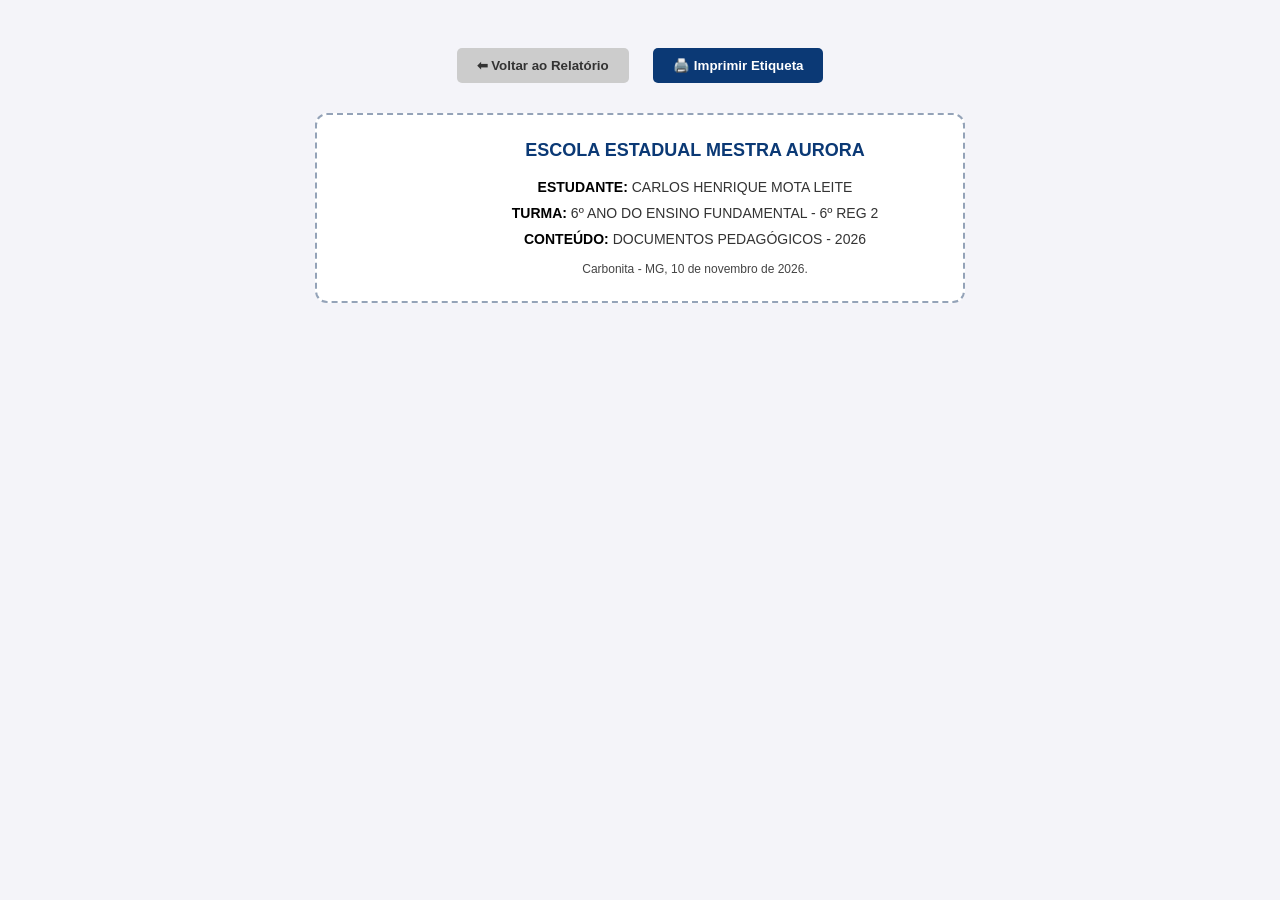
==== etiqueta.html @ 8c42ba55 "Add files via upload" ====
<!DOCTYPE html>
<html lang="pt-BR">
<head>
    <meta charset="UTF-8">
    <meta name="viewport" content="width=device-width, initial-scale=1.0">
    <title>Gerador de Etiqueta - EEMA</title>
    <style>
        body {
            font-family: 'Segoe UI', Arial, sans-serif;
            background-color: #f4f4f9;
            display: flex;
            flex-direction: column;
            align-items: center;
            padding: 40px;
        }
        /* Botões de controle (somem na impressão) */
        .painel { margin-bottom: 30px; }
        .painel button { padding: 10px 20px; font-weight: bold; cursor: pointer; border: none; border-radius: 5px; margin: 0 10px; }
        .btn-voltar { background-color: #ccc; color: #333; }
        .btn-imprimir { background-color: #0b3975; color: white; }
        
        /* A Etiqueta */
        .etiqueta-container {
            border: 2px dashed #94a3b8;
            border-radius: 12px;
            padding: 25px 30px;
            display: flex;
            align-items: center;
            background-color: #fff;
            width: 650px;
            box-sizing: border-box;
        }
        .logo {
            width: 80px; height: 80px; margin-right: 30px;
            background-image: url('assets/logo.png'); /* Puxa sua logo da pasta */
            background-size: contain; background-repeat: no-repeat; background-position: center;
        }
        .etiqueta-content { flex-grow: 1; display: flex; flex-direction: column; align-items: center; justify-content: center; }
        .etiqueta-title { font-size: 18px; font-weight: 900; color: #0b3975; margin-bottom: 18px; text-transform: uppercase; }
        .etiqueta-info { font-size: 14px; color: #333; margin-bottom: 10px; text-align: center; }
        .etiqueta-info strong { font-weight: 800; color: #000; }
        .etiqueta-footer { font-size: 12px; color: #444; margin-top: 5px; text-align: center; }

        @media print {
            body { background-color: transparent; padding: 0; }
            .painel { display: none; }
            .etiqueta-container { border: 2px dashed #94a3b8; box-shadow: none; }
        }
    </style>
</head>
<body>
    <div class="painel no-print">
        <a href="index.html"><button class="btn-voltar">⬅ Voltar ao Relatório</button></a>
        <button class="btn-imprimir" onclick="window.print()">🖨️ Imprimir Etiqueta</button>
    </div>

    <div class="etiqueta-container">
        <div class="logo"></div>
        <div class="etiqueta-content">
            <div class="etiqueta-title">ESCOLA ESTADUAL MESTRA AURORA</div>
            <div class="etiqueta-info"><strong>ESTUDANTE:</strong> CARLOS HENRIQUE MOTA LEITE</div>
            <div class="etiqueta-info"><strong>TURMA:</strong> 6º ANO DO ENSINO FUNDAMENTAL - 6º REG 2</div>
            <div class="etiqueta-info"><strong>CONTEÚDO:</strong> DOCUMENTOS PEDAGÓGICOS - 2026</div>
            <div class="etiqueta-footer">Carbonita - MG, 10 de novembro de 2026.</div>
        </div>
    </div>
</body>
</html>
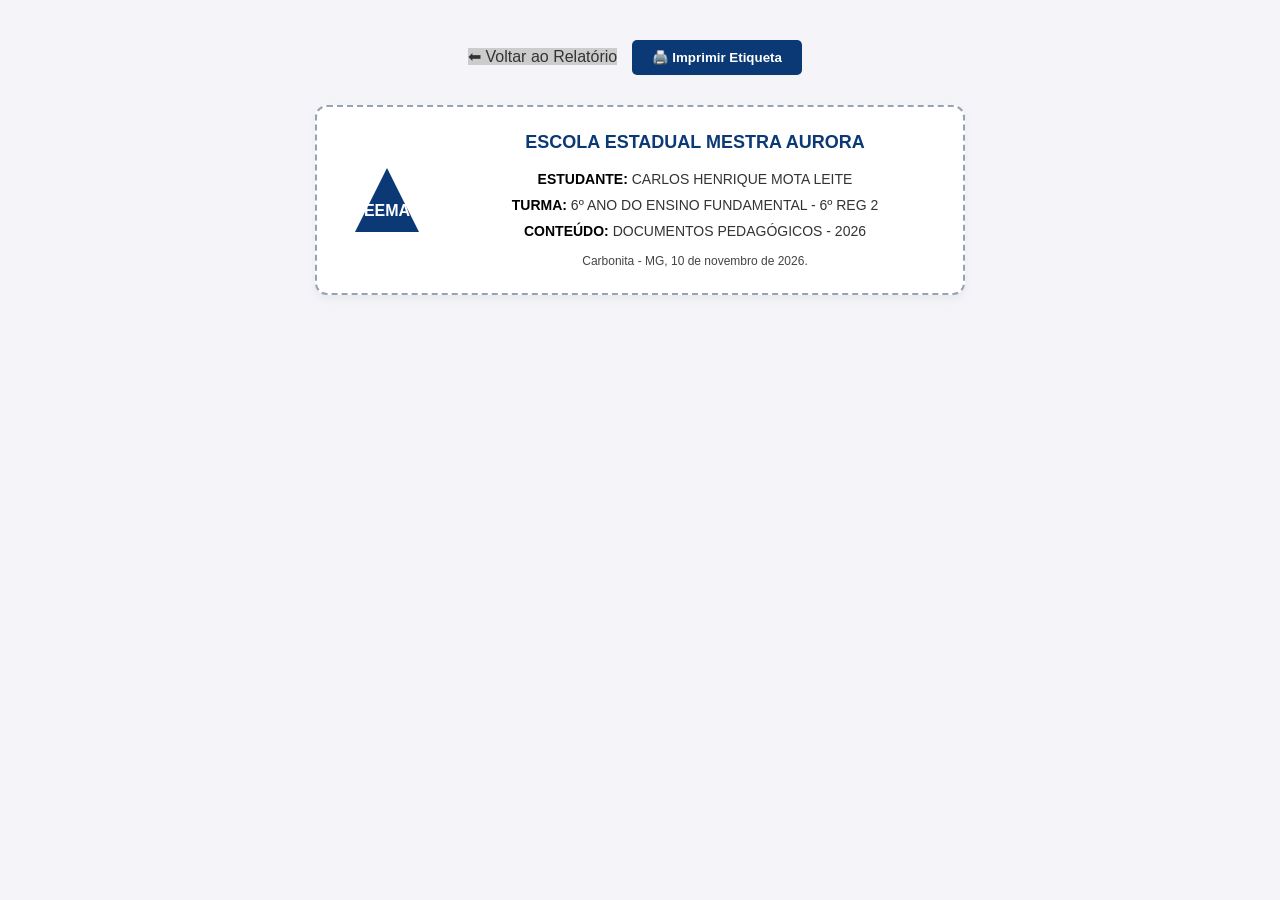
==== commit ac1c4db1: "Refactor etiqueta.html for improved layout and styles Updated the HTML structure and styles for the " ====
--- a/etiqueta.html
+++ b/etiqueta.html
@@ -3,7 +3,7 @@
 <head>
     <meta charset="UTF-8">
     <meta name="viewport" content="width=device-width, initial-scale=1.0">
-    <title>Gerador de Etiqueta - EEMA</title>
+    <title>Etiqueta - EEMA</title>
     <style>
         body {
             font-family: 'Segoe UI', Arial, sans-serif;
@@ -12,14 +12,13 @@
             flex-direction: column;
             align-items: center;
             padding: 40px;
+            margin: 0;
         }
-        /* Botões de controle (somem na impressão) */
         .painel { margin-bottom: 30px; }
         .painel button { padding: 10px 20px; font-weight: bold; cursor: pointer; border: none; border-radius: 5px; margin: 0 10px; }
-        .btn-voltar { background-color: #ccc; color: #333; }
+        .btn-voltar { background-color: #ccc; color: #333; text-decoration: none; }
         .btn-imprimir { background-color: #0b3975; color: white; }
         
-        /* A Etiqueta */
         .etiqueta-container {
             border: 2px dashed #94a3b8;
             border-radius: 12px;
@@ -29,11 +28,10 @@
             background-color: #fff;
             width: 650px;
             box-sizing: border-box;
+            box-shadow: 0 4px 10px rgba(0,0,0,0.05);
         }
         .logo {
             width: 80px; height: 80px; margin-right: 30px;
-            background-image: url('assets/logo.png'); /* Puxa sua logo da pasta */
-            background-size: contain; background-repeat: no-repeat; background-position: center;
         }
         .etiqueta-content { flex-grow: 1; display: flex; flex-direction: column; align-items: center; justify-content: center; }
         .etiqueta-title { font-size: 18px; font-weight: 900; color: #0b3975; margin-bottom: 18px; text-transform: uppercase; }
@@ -44,18 +42,23 @@
         @media print {
             body { background-color: transparent; padding: 0; }
             .painel { display: none; }
-            .etiqueta-container { border: 2px dashed #94a3b8; box-shadow: none; }
+            .etiqueta-container { box-shadow: none; margin-top: 20px; }
         }
     </style>
 </head>
 <body>
     <div class="painel no-print">
-        <a href="index.html"><button class="btn-voltar">⬅ Voltar ao Relatório</button></a>
+        <a href="index.html" class="btn-voltar">⬅ Voltar ao Relatório</a>
         <button class="btn-imprimir" onclick="window.print()">🖨️ Imprimir Etiqueta</button>
     </div>
 
     <div class="etiqueta-container">
-        <div class="logo"></div>
+        <div class="logo">
+            <svg xmlns="http://www.w3.org/2000/svg" viewBox="0 0 100 100">
+                <polygon points="50,10 90,90 10,90" fill="#0b3975"/>
+                <text x="50" y="70" font-family="Arial" font-size="20" font-weight="bold" fill="white" text-anchor="middle">EEMA</text>
+            </svg>
+        </div>
         <div class="etiqueta-content">
             <div class="etiqueta-title">ESCOLA ESTADUAL MESTRA AURORA</div>
             <div class="etiqueta-info"><strong>ESTUDANTE:</strong> CARLOS HENRIQUE MOTA LEITE</div>
@@ -65,4 +68,4 @@
         </div>
     </div>
 </body>
-</html>+</html>
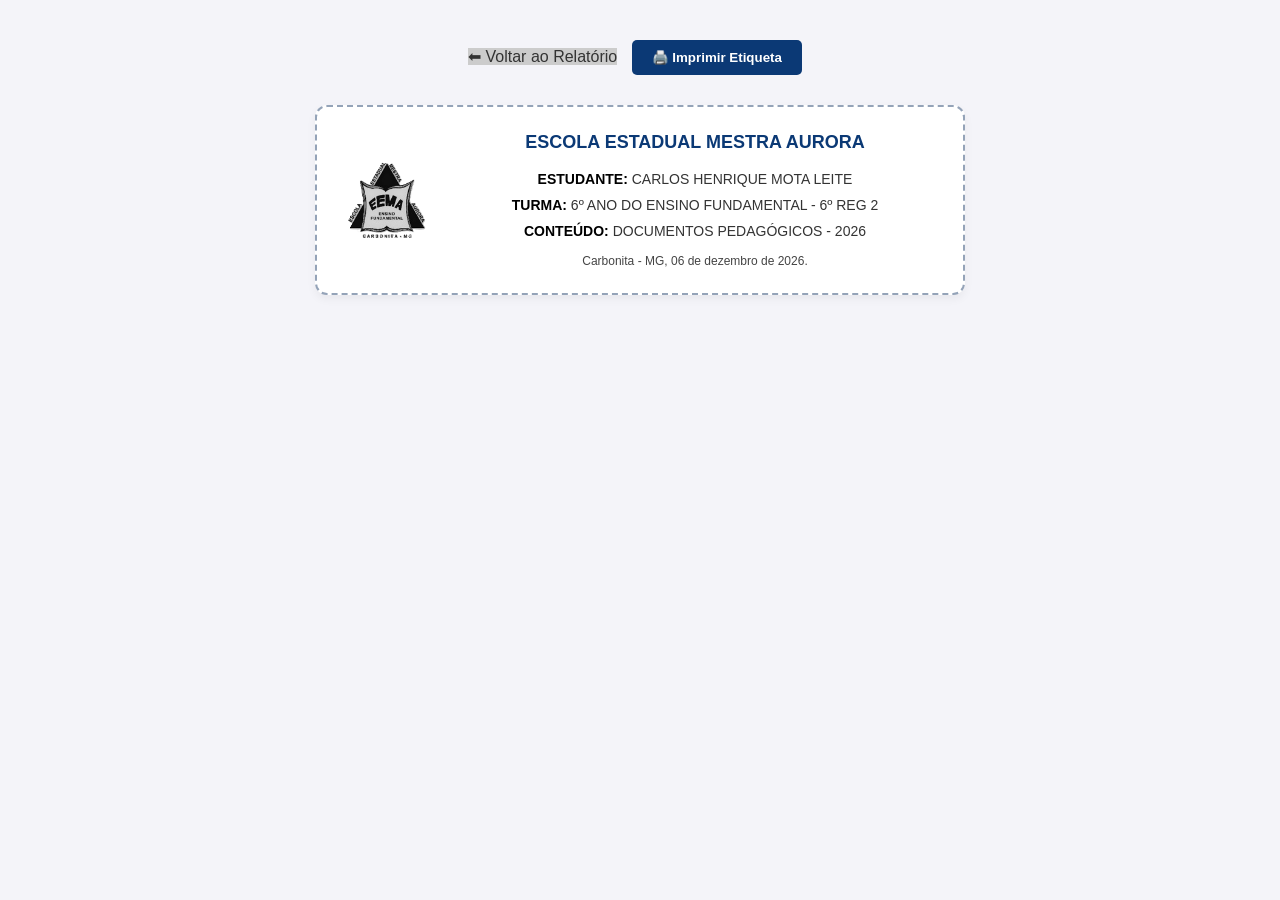
==== commit bc53e163: "Enhance etiqueta.html with logo and dynamic content Updated the etiqueta.html to include logo image " ====
--- a/etiqueta.html
+++ b/etiqueta.html
@@ -7,12 +7,8 @@
     <style>
         body {
             font-family: 'Segoe UI', Arial, sans-serif;
-            background-color: #f4f4f9;
-            display: flex;
-            flex-direction: column;
-            align-items: center;
-            padding: 40px;
-            margin: 0;
+            background-color: #f4f4f9; display: flex; flex-direction: column;
+            align-items: center; padding: 40px; margin: 0;
         }
         .painel { margin-bottom: 30px; }
         .painel button { padding: 10px 20px; font-weight: bold; cursor: pointer; border: none; border-radius: 5px; margin: 0 10px; }
@@ -20,19 +16,12 @@
         .btn-imprimir { background-color: #0b3975; color: white; }
         
         .etiqueta-container {
-            border: 2px dashed #94a3b8;
-            border-radius: 12px;
-            padding: 25px 30px;
-            display: flex;
-            align-items: center;
-            background-color: #fff;
-            width: 650px;
-            box-sizing: border-box;
-            box-shadow: 0 4px 10px rgba(0,0,0,0.05);
+            border: 2px dashed #94a3b8; border-radius: 12px; padding: 25px 30px;
+            display: flex; align-items: center; background-color: #fff;
+            width: 650px; box-sizing: border-box; box-shadow: 0 4px 10px rgba(0,0,0,0.05);
         }
-        .logo {
-            width: 80px; height: 80px; margin-right: 30px;
-        }
+        .logo { width: 80px; height: 80px; margin-right: 30px; object-fit: contain; }
+        
         .etiqueta-content { flex-grow: 1; display: flex; flex-direction: column; align-items: center; justify-content: center; }
         .etiqueta-title { font-size: 18px; font-weight: 900; color: #0b3975; margin-bottom: 18px; text-transform: uppercase; }
         .etiqueta-info { font-size: 14px; color: #333; margin-bottom: 10px; text-align: center; }
@@ -53,19 +42,31 @@
     </div>
 
     <div class="etiqueta-container">
-        <div class="logo">
-            <svg xmlns="http://www.w3.org/2000/svg" viewBox="0 0 100 100">
-                <polygon points="50,10 90,90 10,90" fill="#0b3975"/>
-                <text x="50" y="70" font-family="Arial" font-size="20" font-weight="bold" fill="white" text-anchor="middle">EEMA</text>
-            </svg>
-        </div>
+        <!-- Puxando a logomarca do arquivo separado -->
+        <img src="logo.png" alt="Logo EEMA" class="logo">
+        
         <div class="etiqueta-content">
             <div class="etiqueta-title">ESCOLA ESTADUAL MESTRA AURORA</div>
-            <div class="etiqueta-info"><strong>ESTUDANTE:</strong> CARLOS HENRIQUE MOTA LEITE</div>
-            <div class="etiqueta-info"><strong>TURMA:</strong> 6º ANO DO ENSINO FUNDAMENTAL - 6º REG 2</div>
+            <div class="etiqueta-info"><strong>ESTUDANTE:</strong> <span id="etiq-nome">CARLOS HENRIQUE MOTA LEITE</span></div>
+            <div class="etiqueta-info"><strong>TURMA:</strong> <span id="etiq-turma">6º ANO DO ENSINO FUNDAMENTAL - 6º REG 2</span></div>
             <div class="etiqueta-info"><strong>CONTEÚDO:</strong> DOCUMENTOS PEDAGÓGICOS - 2026</div>
-            <div class="etiqueta-footer">Carbonita - MG, 10 de novembro de 2026.</div>
+            <div class="etiqueta-footer" id="etiq-data">Carbonita - MG, 10 de novembro de 2026.</div>
         </div>
     </div>
+
+    <!-- Script rápido para puxar o nome que foi lido na aba anterior -->
+    <script>
+        document.addEventListener('DOMContentLoaded', () => {
+            let est = localStorage.getItem('estudanteAtual');
+            let tur = localStorage.getItem('turmaAtual');
+            if(est) document.getElementById('etiq-nome').textContent = est;
+            if(tur) document.getElementById('etiq-turma').textContent = tur;
+            
+            const dataElement = document.getElementById('etiq-data');
+            const hoje = new Date();
+            const opcoes = { day: '2-digit', month: 'long', year: 'numeric' };
+            dataElement.textContent = `Carbonita - MG, ${hoje.toLocaleDateString('pt-BR', opcoes)}.`;
+        });
+    </script>
 </body>
 </html>
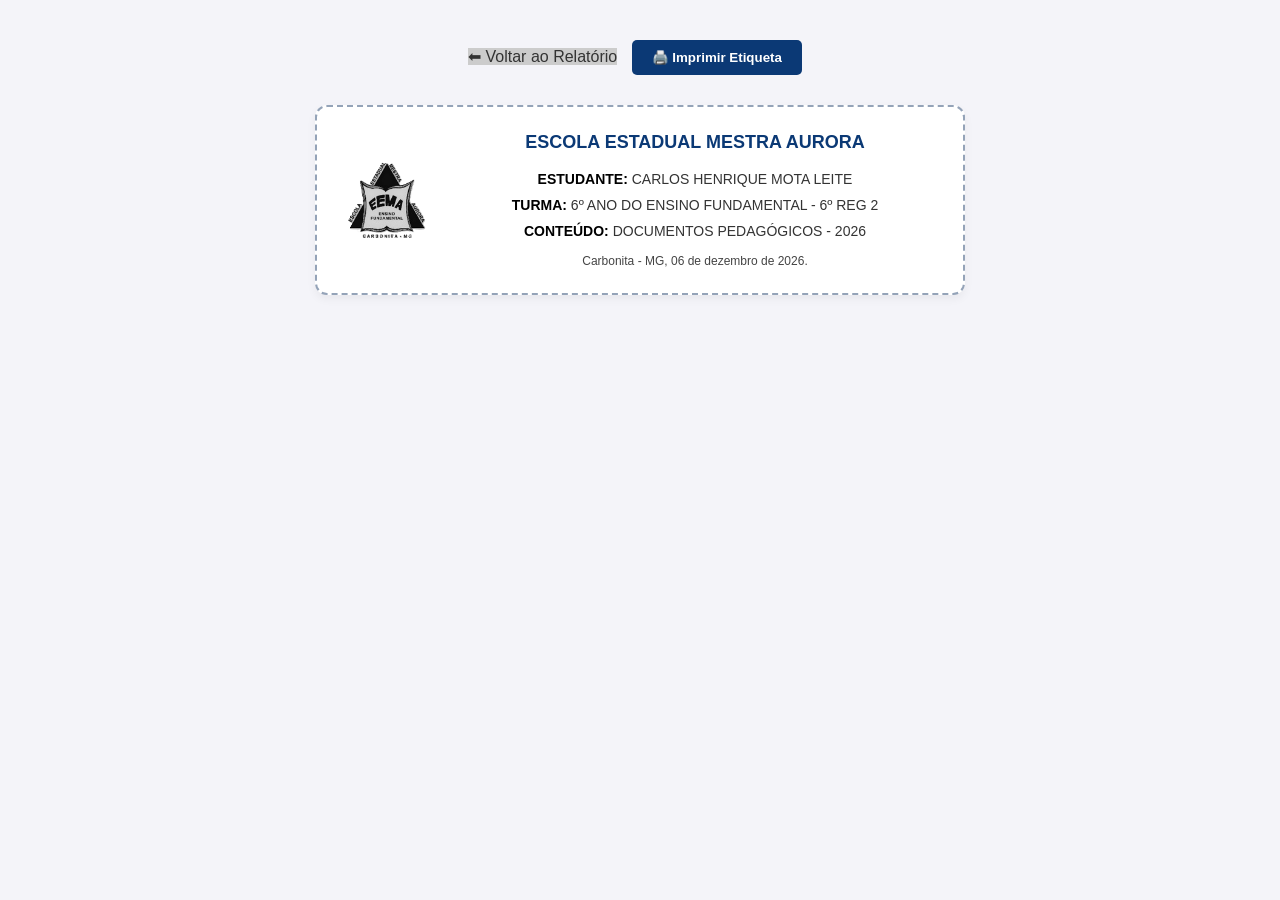
==== commit 5c28fbfe: "Fix HTML structure and update content" ====
--- a/etiqueta.html
+++ b/etiqueta.html
@@ -42,7 +42,7 @@
     </div>
 
     <div class="etiqueta-container">
-        <!-- Puxando a logomarca do arquivo separado -->
+        <!-- AQUI: Chama diretamente o ficheiro de imagem -->
         <img src="logo.png" alt="Logo EEMA" class="logo">
         
         <div class="etiqueta-content">
@@ -54,7 +54,6 @@
         </div>
     </div>
 
-    <!-- Script rápido para puxar o nome que foi lido na aba anterior -->
     <script>
         document.addEventListener('DOMContentLoaded', () => {
             let est = localStorage.getItem('estudanteAtual');
